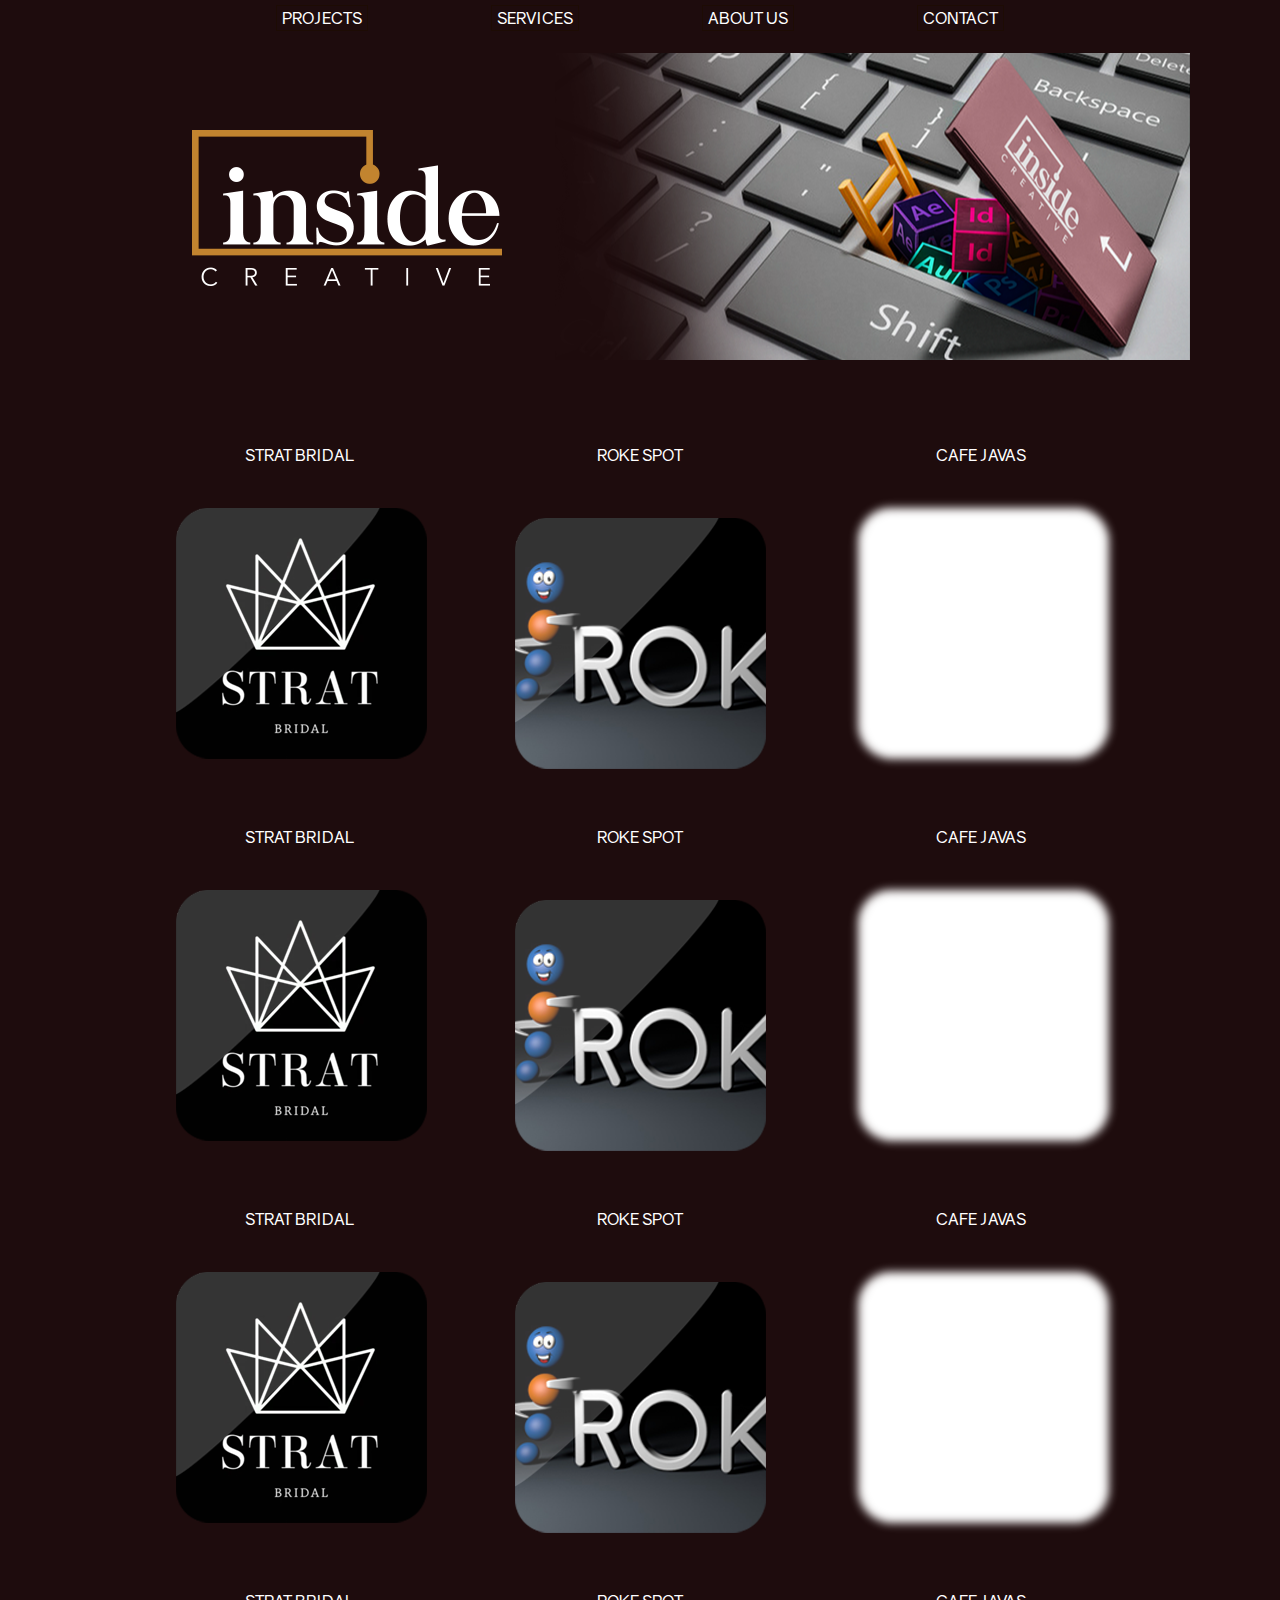
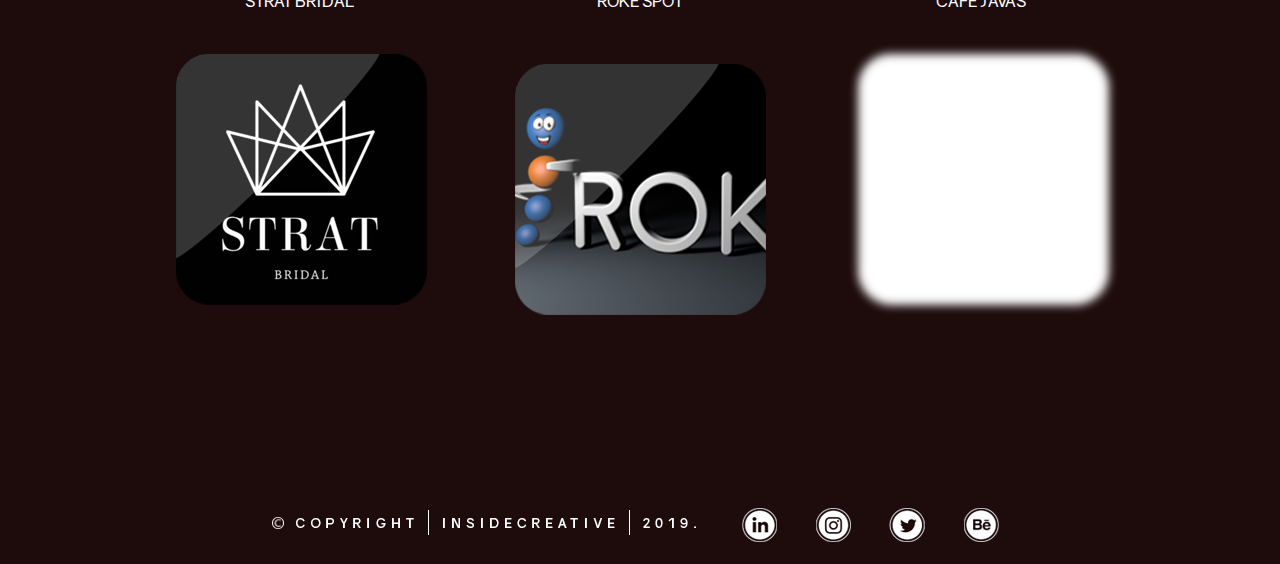
==== index.html @ 99a9144c "Template and HomePage" ====
<!DOCTYPE html>
<html>
<head>
	<title>Inside Creative</title>
	<link rel="stylesheet" type="text/css" href="css/main.css">
</head>
<body>
	<nav>
		<a href="index.html">PROJECTS</a>
		<a href="services.html">SERVICES</a>
		<a href="about.html">ABOUT US</a>
		<a href="contact.html">CONTACT</a>
	</nav>
	<section class="logo-images">
		<img src="images/main-logo.png" alt="logo">
	</section>
	<section class="main-content projectsTable">
		<div class="tableRow">
			<div class="tableCell">
				<div>STRAT BRIDAL</div>
				<img src="images/strat-project-top.png" alt="Strat Bridal logo">
			</div>
			<div class="tableCell">
				<div>ROKE SPOT</div>
				<img src="images/roke-project-top.png" alt="Roke Spot logo">
			</div>
			<div class="tableCell">
				<div>CAFE JAVAS</div>
				<img src="images/project.png" alt="Javas logo">
			</div>
		</div>
		<div class="tableRow">
			<div class="tableCell">
				<div>STRAT BRIDAL</div>
				<img src="images/strat-project-top.png" alt="Strat Bridal logo">
			</div>
			<div class="tableCell">
				<div>ROKE SPOT</div>
				<img src="images/roke-project-top.png" alt="Roke Spot logo">
			</div>
			<div class="tableCell">
				<div>CAFE JAVAS</div>
				<img src="images/project.png" alt="Javas logo">
			</div>
		</div>
		<div class="tableRow">
			<div class="tableCell">
				<div>STRAT BRIDAL</div>
				<img src="images/strat-project-top.png" alt="Strat Bridal logo">
			</div>
			<div class="tableCell">
				<div>ROKE SPOT</div>
				<img src="images/roke-project-top.png" alt="Roke Spot logo">
			</div>
			<div class="tableCell">
				<div>CAFE JAVAS</div>
				<img src="images/project.png" alt="Roke Spot logo">
			</div>
		</div>
		<div class="tableRow">
			<div class="tableCell">
				<div>STRAT BRIDAL</div>
				<img src="images/strat-project-top.png" alt="Strat Bridal logo">
			</div>
			<div class="tableCell">
				<div>ROKE SPOT</div>
				<img src="images/roke-project-top.png" alt="Roke Spot logo">
			</div>
			<div class="tableCell">
				<div>CAFE JAVAS</div>
				<img src="images/project.png" alt="Javas logo">
			</div>
		</div>
	</section>
		
	<footer>
		<img src="images/copy-write-disclaimer.png">
		<span>
			<img src="images/linkdin.png">
			<img src="images/instagram.png">
			<img src="images/twitter.png">
			<img src="images/behance.png">
		</span>
	</footer>
</body>
</html>
---- css/main.css ----
@font-face {
	font-family: Gravity;
	src : url(../fonts/Gravity-Regular.otf);
}

body {
	background-color: #1E0C0D;
	color: white;
	font-family: Gravity,sans-serif;
}

nav {
	text-align: center;
}

nav a {
 	text-decoration: none;
 	margin: 60px;
 	padding-left: 5px;
 	padding-right: 5px;
 	padding-top: 2px;
 	padding-bottom: 2px;
 	color: white;
 	border: 1px solid #1d0c04;
}

nav a:hover {
    border: 1px solid #C0822E;
    border-radius: 0.2em;
}

.logo-images {
	background-image: url(../images/image.png);
	background-repeat: no-repeat;
	background-position: right;
	width: 1000px;
	margin-left: auto;
	margin-right: auto;
	padding: 50px;
	margin-top: 25px;
}

.main-content {
	width: 700px;
	margin-left: auto;
	margin-right: auto;
	margin-top: 60px;
	padding: 25px;
}

.form-input {
	width: 700px;
	border-radius: 0.5em;
	height: 3em;
}

form textarea {
	width: 700px;
	height: 200px;
	border-radius: 0.5em;
}

.name-input {
	width: 343.5px;
	border-radius: 0.5em;
	height: 3em;
}

.input-btn {
	width: 150px;
	border-radius: 0.5em;
	height: 2em;
}

.contacts {
	width: 700px;
	margin-left: auto;
	margin-right: auto;
	border-bottom: 1px solid white;
}

footer {
	width: 800px;
	margin-left: auto;
	margin-right: auto;
	margin-top: 100px;
	color: white;
}

.projectsTable {
	display: table;
}

.tableRow {
	display: table-row;
}

.tableCell {
	display: table-cell;
	text-align: center;
}

footer span {
	position: right;
}
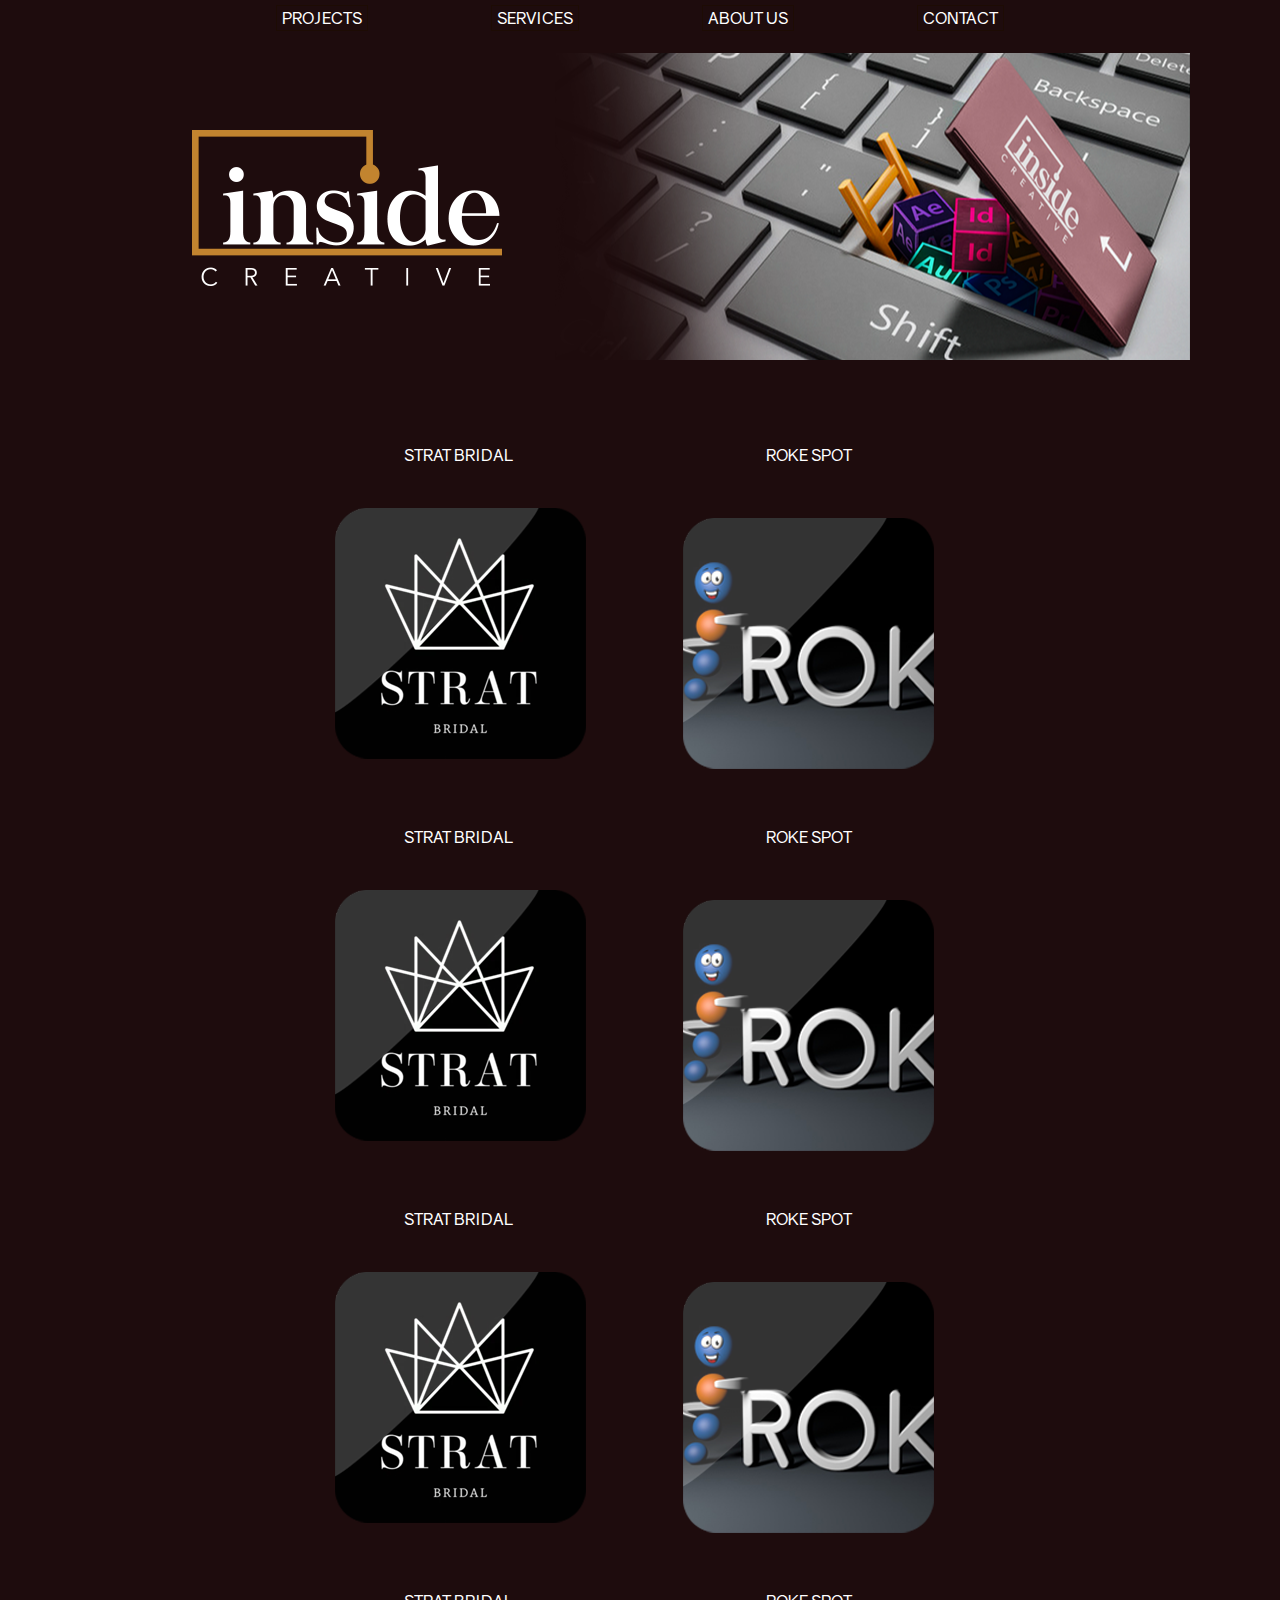
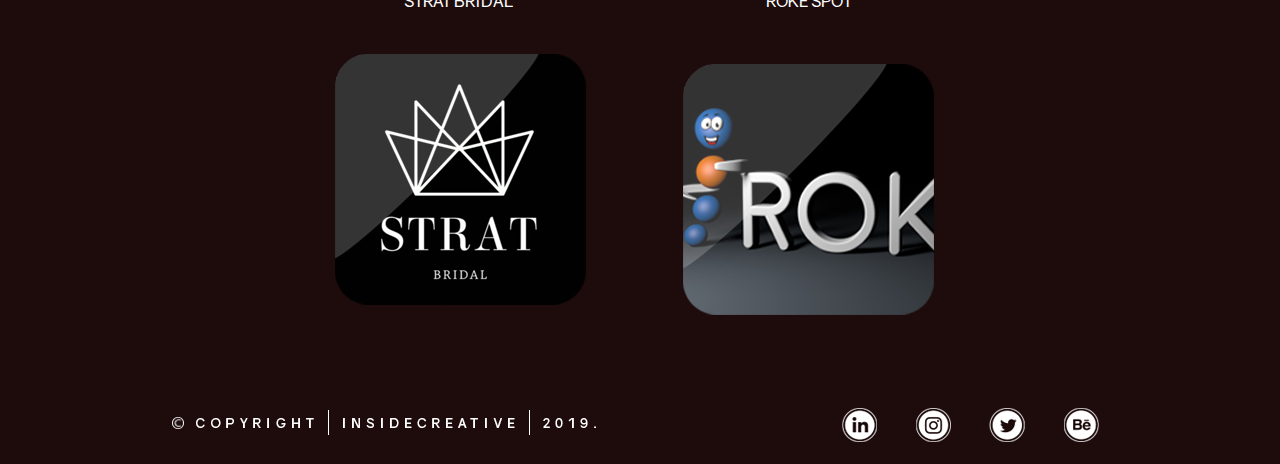
==== commit d33f506b: "Remove the third dummy project column" ====
--- a/index.html
+++ b/index.html
@@ -24,9 +24,15 @@
 				<div>ROKE SPOT</div>
 				<img src="images/roke-project-top.png" alt="Roke Spot logo">
 			</div>
+		</div>
+		<div class="tableRow">
 			<div class="tableCell">
-				<div>CAFE JAVAS</div>
-				<img src="images/project.png" alt="Javas logo">
+				<div>STRAT BRIDAL</div>
+				<img src="images/strat-project-top.png" alt="Strat Bridal logo">
+			</div>
+			<div class="tableCell">
+				<div>ROKE SPOT</div>
+				<img src="images/roke-project-top.png" alt="Roke Spot logo">
 			</div>
 		</div>
 		<div class="tableRow">
@@ -38,10 +44,6 @@
 				<div>ROKE SPOT</div>
 				<img src="images/roke-project-top.png" alt="Roke Spot logo">
 			</div>
-			<div class="tableCell">
-				<div>CAFE JAVAS</div>
-				<img src="images/project.png" alt="Javas logo">
-			</div>
 		</div>
 		<div class="tableRow">
 			<div class="tableCell">
@@ -51,24 +53,6 @@
 			<div class="tableCell">
 				<div>ROKE SPOT</div>
 				<img src="images/roke-project-top.png" alt="Roke Spot logo">
-			</div>
-			<div class="tableCell">
-				<div>CAFE JAVAS</div>
-				<img src="images/project.png" alt="Roke Spot logo">
-			</div>
-		</div>
-		<div class="tableRow">
-			<div class="tableCell">
-				<div>STRAT BRIDAL</div>
-				<img src="images/strat-project-top.png" alt="Strat Bridal logo">
-			</div>
-			<div class="tableCell">
-				<div>ROKE SPOT</div>
-				<img src="images/roke-project-top.png" alt="Roke Spot logo">
-			</div>
-			<div class="tableCell">
-				<div>CAFE JAVAS</div>
-				<img src="images/project.png" alt="Javas logo">
 			</div>
 		</div>
 	</section>
--- a/css/main.css
+++ b/css/main.css
@@ -79,14 +79,6 @@
 	border-bottom: 1px solid white;
 }
 
-footer {
-	width: 800px;
-	margin-left: auto;
-	margin-right: auto;
-	margin-top: 100px;
-	color: white;
-}
-
 .projectsTable {
 	display: table;
 }
@@ -100,6 +92,13 @@
 	text-align: center;
 }
 
+footer {
+	width: 1000px;
+	margin-left: auto;
+	margin-right: auto;
+}
+
 footer span {
-	position: right;
+	width: 200px;
+	margin-left: 200px;
 }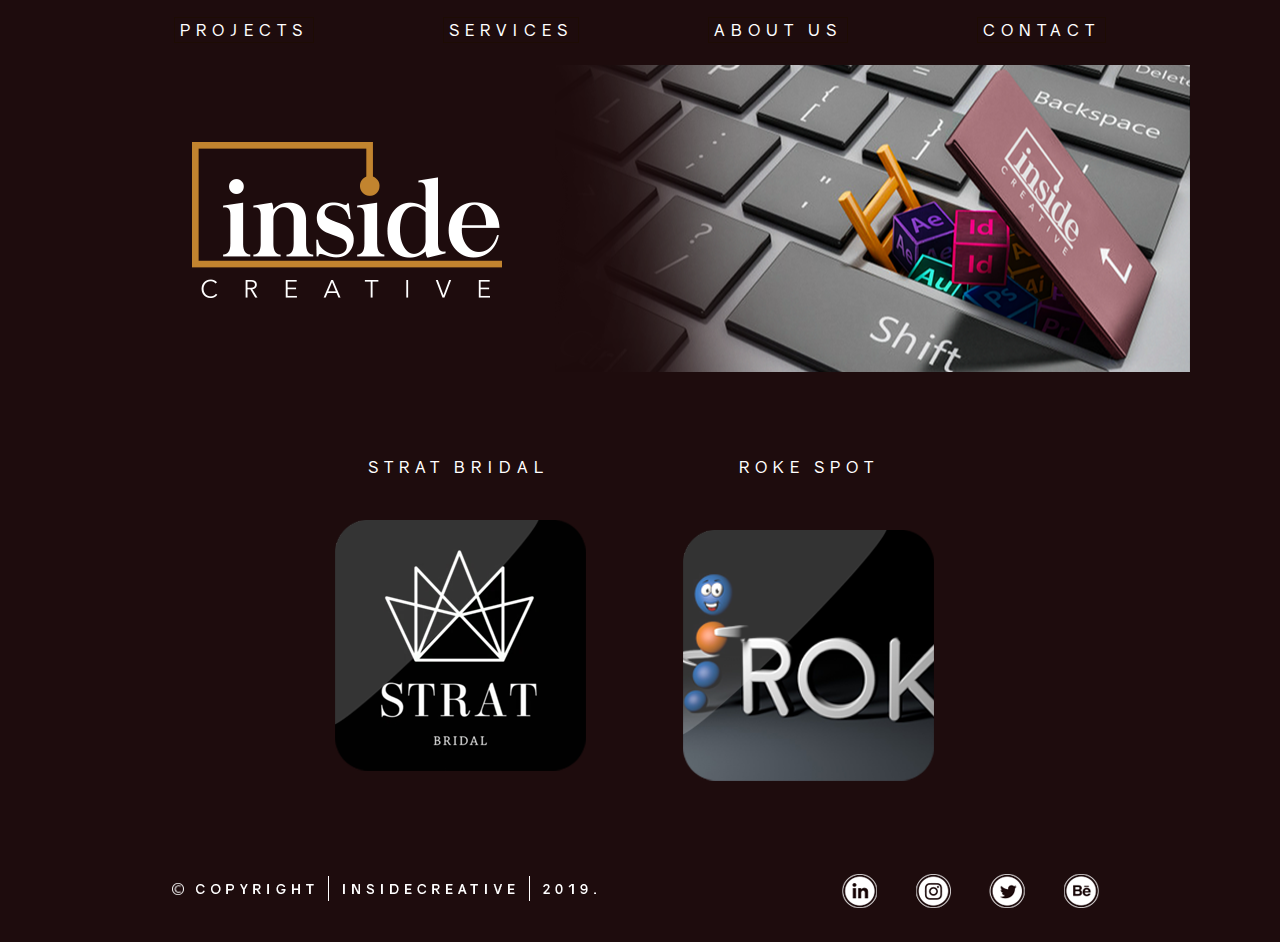
==== commit 27e599f5: "Adding margin spacing on nav bar and footer" ====
--- a/index.html
+++ b/index.html
@@ -12,39 +12,11 @@
 		<a href="contact.html">CONTACT</a>
 	</nav>
 	<section class="logo-images">
-		<img src="images/main-logo.png" alt="logo">
+		<a href="">
+			<img src="images/main-logo.png" alt="logo">
+		</a>	
 	</section>
 	<section class="main-content projectsTable">
-		<div class="tableRow">
-			<div class="tableCell">
-				<div>STRAT BRIDAL</div>
-				<img src="images/strat-project-top.png" alt="Strat Bridal logo">
-			</div>
-			<div class="tableCell">
-				<div>ROKE SPOT</div>
-				<img src="images/roke-project-top.png" alt="Roke Spot logo">
-			</div>
-		</div>
-		<div class="tableRow">
-			<div class="tableCell">
-				<div>STRAT BRIDAL</div>
-				<img src="images/strat-project-top.png" alt="Strat Bridal logo">
-			</div>
-			<div class="tableCell">
-				<div>ROKE SPOT</div>
-				<img src="images/roke-project-top.png" alt="Roke Spot logo">
-			</div>
-		</div>
-		<div class="tableRow">
-			<div class="tableCell">
-				<div>STRAT BRIDAL</div>
-				<img src="images/strat-project-top.png" alt="Strat Bridal logo">
-			</div>
-			<div class="tableCell">
-				<div>ROKE SPOT</div>
-				<img src="images/roke-project-top.png" alt="Roke Spot logo">
-			</div>
-		</div>
 		<div class="tableRow">
 			<div class="tableCell">
 				<div>STRAT BRIDAL</div>
--- a/css/main.css
+++ b/css/main.css
@@ -7,10 +7,12 @@
 	background-color: #1E0C0D;
 	color: white;
 	font-family: Gravity,sans-serif;
+	letter-spacing: 6px;
 }
 
 nav {
 	text-align: center;
+	margin-top: 20px;
 }
 
 nav a {
@@ -40,6 +42,10 @@
 	margin-top: 25px;
 }
 
+.logo-images a:hover{
+	
+}
+
 .main-content {
 	width: 700px;
 	margin-left: auto;
@@ -52,6 +58,10 @@
 	width: 700px;
 	border-radius: 0.5em;
 	height: 3em;
+}
+
+form {
+	letter-spacing: normal;
 }
 
 form textarea {
@@ -96,6 +106,8 @@
 	width: 1000px;
 	margin-left: auto;
 	margin-right: auto;
+	letter-spacing: normal;
+	margin-bottom: 20px;
 }
 
 footer span {
